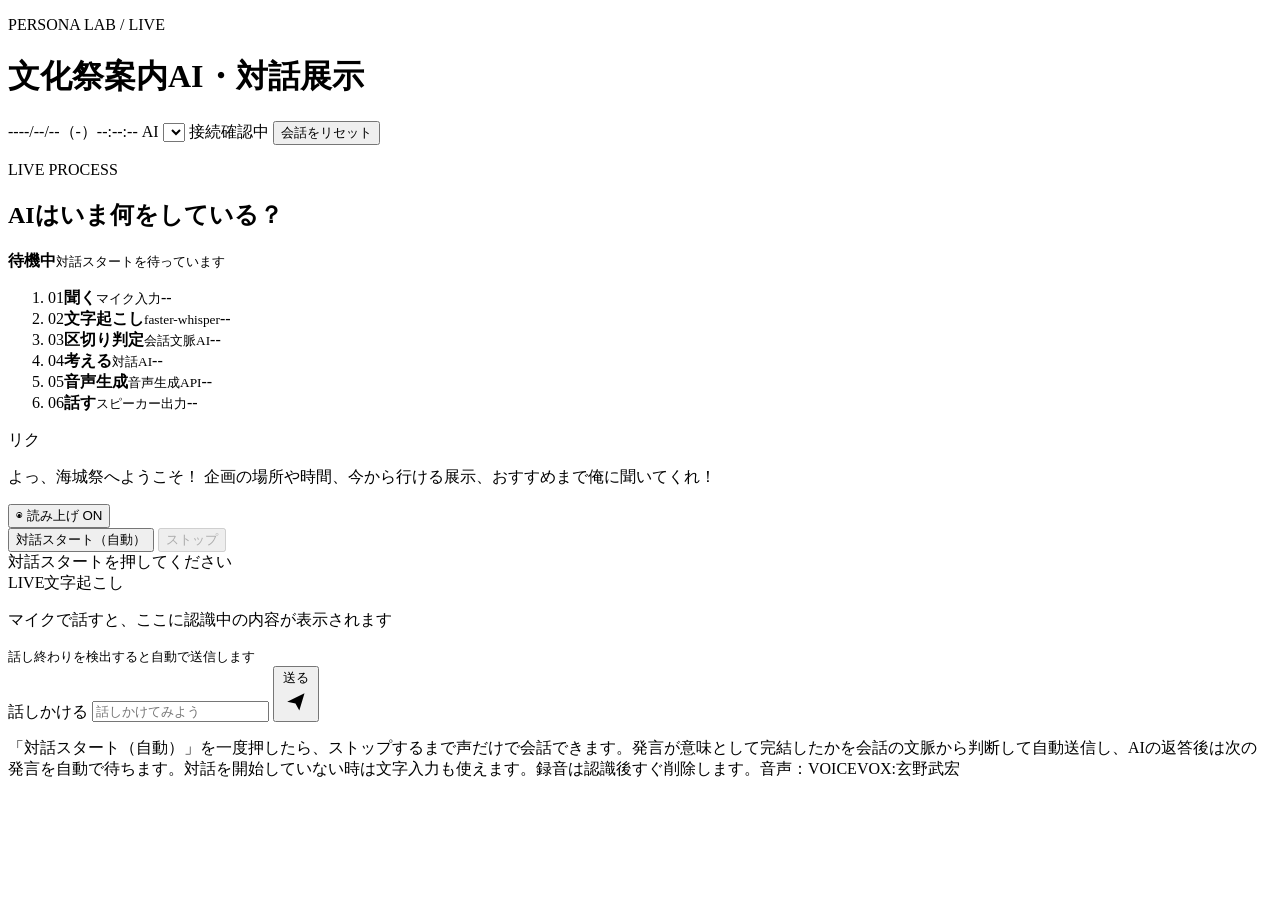
==== web/index.html @ 9c88b9d6 "Preserve festival AI before personal agent development" ====
<!doctype html>
<html lang="ja">
  <head>
    <meta charset="utf-8" />
    <meta name="viewport" content="width=device-width, initial-scale=1" />
    <meta name="theme-color" content="#071727" />
    <meta name="description" content="文化祭展示用の人格対話AIプロトタイプ" />
    <title>文化祭案内AI・対話展示</title>
    <link rel="stylesheet" href="/styles.css" />
  </head>
  <body>
    <main class="stage">
      <header class="topbar">
        <div>
          <p class="eyebrow">PERSONA LAB / LIVE</p>
          <h1 id="title">文化祭案内AI・対話展示</h1>
        </div>
        <div class="top-actions">
          <time class="current-datetime" id="current-datetime">----/--/--（-）--:--:--</time>
          <label class="provider-picker">
            <span>AI</span>
            <select id="provider" aria-label="使用するAI"></select>
          </label>
          <span class="status" id="status"><i></i><span>接続確認中</span></span>
          <button class="reset" id="reset" type="button">会話をリセット</button>
        </div>
      </header>

      <section class="process-monitor" aria-labelledby="process-title">
        <div class="process-heading">
          <div>
            <p class="process-kicker">LIVE PROCESS</p>
            <h2 id="process-title">AIはいま何をしている？</h2>
          </div>
          <p class="process-now" id="process-now" role="status" aria-live="polite">
            <span class="process-now-dot" aria-hidden="true"></span>
            <span><b id="process-now-label">待機中</b><small id="process-now-detail">対話スタートを待っています</small></span>
          </p>
        </div>
        <ol class="process-flow" id="process-flow" aria-label="音声対話の処理工程">
          <li class="process-step" data-stage="listening">
            <span class="step-number">01</span><span class="step-copy"><b>聞く</b><small>マイク入力</small></span><span class="step-duration" data-duration="listening">--</span>
          </li>
          <li class="process-step" data-stage="transcribing">
            <span class="step-number">02</span><span class="step-copy"><b>文字起こし</b><small>faster-whisper</small></span><span class="step-duration" data-duration="transcribing">--</span>
          </li>
          <li class="process-step" data-stage="judging">
            <span class="step-number">03</span><span class="step-copy"><b>区切り判定</b><small>会話文脈AI</small></span><span class="step-duration" data-duration="judging">--</span>
          </li>
          <li class="process-step" data-stage="thinking">
            <span class="step-number">04</span><span class="step-copy"><b>考える</b><small>対話AI</small></span><span class="step-duration" data-duration="thinking">--</span>
          </li>
          <li class="process-step" data-stage="synthesizing">
            <span class="step-number">05</span><span class="step-copy"><b>音声生成</b><small id="voice-engine-name">音声生成API</small></span><span class="step-duration" data-duration="synthesizing">--</span>
          </li>
          <li class="process-step" data-stage="speaking">
            <span class="step-number">06</span><span class="step-copy"><b>話す</b><small>スピーカー出力</small></span><span class="step-duration" data-duration="speaking">--</span>
          </li>
        </ol>
      </section>

      <section class="chat-shell" aria-label="AIとの会話">
        <div class="conversation">
          <div class="messages" id="messages" aria-live="polite">
            <article class="message ai">
              <span class="speaker">リク</span>
              <p>よっ、海城祭へようこそ！ 企画の場所や時間、今から行ける展示、おすすめまで俺に聞いてくれ！</p>
            </article>
          </div>

          <div class="suggestions" id="suggestions" aria-label="話題の例"></div>

          <div class="voice-tools">
            <button id="speaker-toggle" class="speaker-toggle" type="button" aria-pressed="true">
              <span aria-hidden="true">◉</span> 読み上げ ON
            </button>
            <div class="conversation-controls" aria-label="音声対話の操作">
              <button id="conversation-start" class="conversation-start" type="button">対話スタート（自動）</button>
              <button id="conversation-stop" class="conversation-stop" type="button" disabled>ストップ</button>
            </div>
            <span id="voice-state">対話スタートを押してください</span>
          </div>

          <div class="live-transcript" id="live-transcript" aria-live="polite" aria-atomic="true">
            <span class="live-transcript-label"><i aria-hidden="true"></i> LIVE文字起こし</span>
            <p id="live-transcript-text">マイクで話すと、ここに認識中の内容が表示されます</p>
            <small id="live-transcript-hint">話し終わりを検出すると自動で送信します</small>
          </div>

          <form class="composer" id="composer">
            <label class="sr-only" for="message">話しかける</label>
            <input id="message" name="message" maxlength="12000" autocomplete="off" placeholder="話しかけてみよう" />
            <button type="submit" aria-label="送信">
              <span>送る</span>
              <svg viewBox="0 0 24 24" aria-hidden="true"><path d="m5 12 14-7-4.2 14-3.1-5.7L5 12Zm6.7 1.3L19 5" /></svg>
            </button>
          </form>
          <p class="privacy">「対話スタート（自動）」を一度押したら、ストップするまで声だけで会話できます。発言が意味として完結したかを会話の文脈から判断して自動送信し、AIの返答後は次の発言を自動で待ちます。対話を開始していない時は文字入力も使えます。録音は認識後すぐ削除します。音声：VOICEVOX:玄野武宏</p>
        </div>
      </section>
    </main>
    <script src="/app.js"></script>
  </body>
</html>
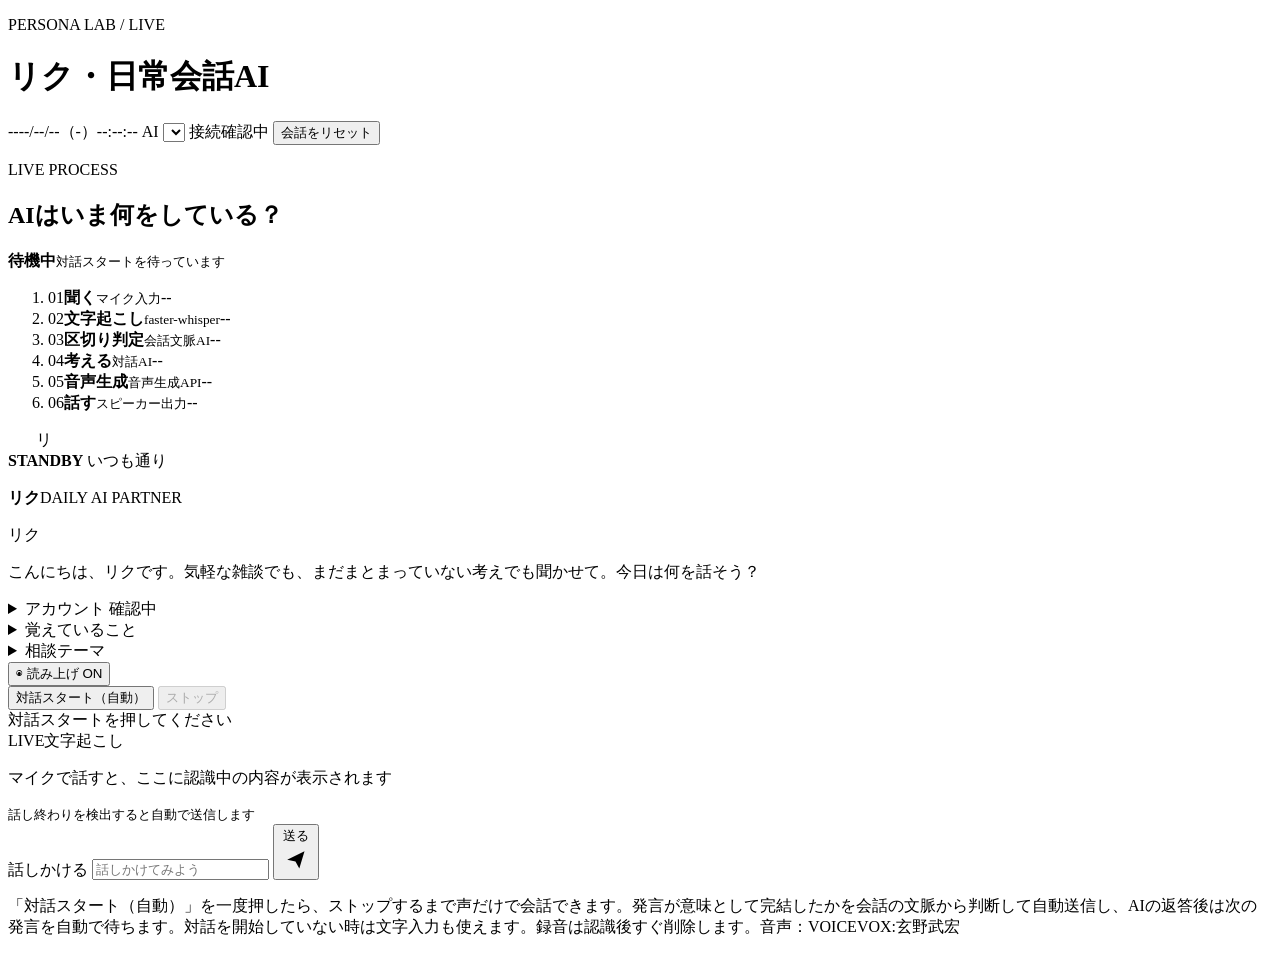
==== commit 6244d14a: "Snapshot daily AI before LangChain and Unity migration" ====
--- a/web/index.html
+++ b/web/index.html
@@ -4,8 +4,8 @@
     <meta charset="utf-8" />
     <meta name="viewport" content="width=device-width, initial-scale=1" />
     <meta name="theme-color" content="#071727" />
-    <meta name="description" content="文化祭展示用の人格対話AIプロトタイプ" />
-    <title>文化祭案内AI・対話展示</title>
+    <meta name="description" content="声と文字で話せる日常会話AI" />
+    <title>リク・日常会話AI</title>
     <link rel="stylesheet" href="/styles.css" />
   </head>
   <body>
@@ -13,7 +13,7 @@
       <header class="topbar">
         <div>
           <p class="eyebrow">PERSONA LAB / LIVE</p>
-          <h1 id="title">文化祭案内AI・対話展示</h1>
+          <h1 id="title">リク・日常会話AI</h1>
         </div>
         <div class="top-actions">
           <time class="current-datetime" id="current-datetime">----/--/--（-）--:--:--</time>
@@ -60,15 +60,111 @@
       </section>
 
       <section class="chat-shell" aria-label="AIとの会話">
+        <aside class="identity" data-state="idle" data-emotion="neutral" aria-label="リクのアバター">
+          <div class="pulse pulse-one" aria-hidden="true"></div>
+          <div class="pulse pulse-two" aria-hidden="true"></div>
+          <div class="avatar-stage">
+            <div class="avatar-parallax">
+              <div class="avatar" role="img" aria-label="青い差し色の服とヘッドセットを着けたリク">
+                <img id="avatar-image" src="/assets/riku-avatar-v1.webp" alt="" draggable="false" />
+                <img class="avatar-expression" data-expression="excited" src="/assets/riku-expression-excited-v1.webp" alt="" aria-hidden="true" draggable="false" />
+                <img class="avatar-expression" data-expression="thinking" src="/assets/riku-expression-thinking-v1.webp" alt="" aria-hidden="true" draggable="false" />
+                <img class="avatar-expression" data-expression="surprised" src="/assets/riku-expression-surprised-v1.webp" alt="" aria-hidden="true" draggable="false" />
+                <img class="avatar-expression" data-expression="concerned" src="/assets/riku-expression-concerned-v1.webp" alt="" aria-hidden="true" draggable="false" />
+                <img class="avatar-blink" src="/assets/riku-avatar-blink-v1.webp" alt="" aria-hidden="true" draggable="false" />
+                <img class="avatar-mouth-closed" src="/assets/riku-avatar-mouth-closed-v2.webp" alt="" aria-hidden="true" draggable="false" />
+                <span id="avatar-letter" class="avatar-fallback" aria-hidden="true">リ</span>
+              </div>
+            </div>
+          </div>
+          <div class="avatar-state" aria-live="polite">
+            <b id="avatar-state-label">STANDBY</b>
+            <span class="voice-bars" aria-hidden="true"><i></i><i></i><i></i><i></i></span>
+            <span id="emotion-label" class="emotion-label">いつも通り</span>
+          </div>
+          <p><b id="persona-name">リク</b><span>DAILY AI PARTNER</span></p>
+        </aside>
         <div class="conversation">
           <div class="messages" id="messages" aria-live="polite">
             <article class="message ai">
               <span class="speaker">リク</span>
-              <p>よっ、海城祭へようこそ！ 企画の場所や時間、今から行ける展示、おすすめまで俺に聞いてくれ！</p>
+              <p>こんにちは、リクです。気軽な雑談でも、まだまとまっていない考えでも聞かせて。今日は何を話そう？</p>
             </article>
           </div>
 
           <div class="suggestions" id="suggestions" aria-label="話題の例"></div>
+          <section id="memory-proposal" class="proposal-panel" aria-label="記憶の提案" hidden>
+            <strong>これ、覚えておく？</strong>
+            <textarea id="memory-proposal-content" maxlength="2000" rows="2" aria-label="保存する前に内容を確認・編集"></textarea>
+            <div>
+              <button id="memory-proposal-save" type="button">確認して保存</button>
+              <button id="memory-proposal-dismiss" type="button">今は覚えない</button>
+            </div>
+            <p id="memory-proposal-status" role="status"></p>
+          </section>
+          <details class="memory-panel account-panel">
+            <summary>アカウント <span id="account-label">確認中</span></summary>
+            <p id="account-description">ログインすると、Macやスマートフォンから同じ記憶と相談テーマを使えます。</p>
+            <form id="account-form">
+              <label for="account-username">ユーザー名</label>
+              <input id="account-username" name="username" autocomplete="username" minlength="3" maxlength="32" pattern="[A-Za-z0-9_-]+" required />
+              <label for="account-password">パスワード（12文字以上）</label>
+              <input id="account-password" name="password" type="password" autocomplete="current-password" minlength="12" maxlength="128" required />
+              <label class="account-confirm"><input id="account-migrate-confirm" type="checkbox" /> このブラウザの履歴・記憶・テーマを新しいアカウントに移すことを確認しました</label>
+              <button id="account-login" type="submit">ログイン</button>
+              <button id="account-register" type="button">新規登録</button>
+              <button id="account-recovery-toggle" type="button">パスワードを忘れた</button>
+              <div id="account-recovery-fields" hidden>
+                <label for="account-recovery-code">保存した復旧コード</label>
+                <input id="account-recovery-code" autocomplete="off" maxlength="43" />
+                <button id="account-recover" type="button">復旧コードでパスワード再設定</button>
+              </div>
+            </form>
+            <div id="account-recovery-result" hidden>
+              <p>この復旧コードは一度だけ表示されます。安全な場所に保存してください。パスワードを忘れた時に必要です。</p>
+              <code id="account-new-recovery-code"></code>
+              <button id="account-recovery-continue" type="button">保存したので続ける</button>
+            </div>
+            <div id="account-signed-in" hidden>
+              <button id="account-migrate" type="button">このブラウザのデータをアカウントに移す</button>
+              <label for="account-reissue-password">復旧コードを再発行する時のパスワード</label>
+              <input id="account-reissue-password" type="password" autocomplete="current-password" />
+              <button id="account-reissue" type="button">復旧コードを再発行</button>
+              <button id="account-logout" type="button">ログアウト</button>
+            </div>
+            <p id="account-status" role="status"></p>
+          </details>
+          <details class="memory-panel">
+            <summary>覚えていること</summary>
+            <p>「私はギターが好き。覚えておいて」と話して保存できます。「ギターのことを忘れて」で削除できます。曖昧なときは確認します。好みや続けている活動は、AIから保存を提案する場合もありますが、確認して保存を押すまで記憶しません。未ログインの場合はブラウザごとに保存され、Cookieを削除するとアクセスできなくなります。ログインすると端末間で共有できます。検索時は検索語、天気の確認時は地名を外部サービスへ送ります。</p>
+            <form id="memory-form">
+              <label for="memory-content">覚えてほしいこと</label>
+              <input id="memory-content" maxlength="2000" required placeholder="例：ギターの練習をしている" />
+              <button type="submit">記憶を追加</button>
+            </form>
+            <p id="memory-status" role="status"></p>
+            <div id="memory-list"></div>
+          </details>
+
+          <details class="memory-panel theme-panel">
+            <summary>相談テーマ <span id="active-theme-label"></span></summary>
+            <p>新しい相談は先にテーマ名を入れて「このテーマで相談を始める」を押すと、以後の会話がそのテーマに紐づきます。話した後に「会話から下書きを作る」で目的・選択肢・未解決点を整理し、確認・修正して保存できます。内容は自動保存されません。</p>
+            <label for="theme-select">保存済みのテーマ</label>
+            <select id="theme-select"><option value="">新しいテーマ</option></select>
+            <form id="theme-form">
+              <label for="theme-title">テーマ名</label><input id="theme-title" maxlength="120" required placeholder="例：進路を考える" />
+              <label for="theme-goal">目的</label><textarea id="theme-goal" maxlength="2000" rows="2"></textarea>
+              <label for="theme-options">選択肢</label><textarea id="theme-options" maxlength="2000" rows="2"></textarea>
+              <label for="theme-open">未解決点</label><textarea id="theme-open" maxlength="2000" rows="2"></textarea>
+              <label for="theme-decisions">決定事項</label><textarea id="theme-decisions" maxlength="2000" rows="2"></textarea>
+              <button id="theme-save" type="submit">このテーマで相談を始める</button>
+              <button id="theme-draft" type="button">会話から下書きを作る</button>
+              <button id="theme-activate" type="button">続きを話す</button>
+              <button id="theme-clear" type="button">テーマを外す</button>
+              <button id="theme-delete" type="button">削除</button>
+            </form>
+            <p id="theme-status" role="status"></p>
+          </details>
 
           <div class="voice-tools">
             <button id="speaker-toggle" class="speaker-toggle" type="button" aria-pressed="true">
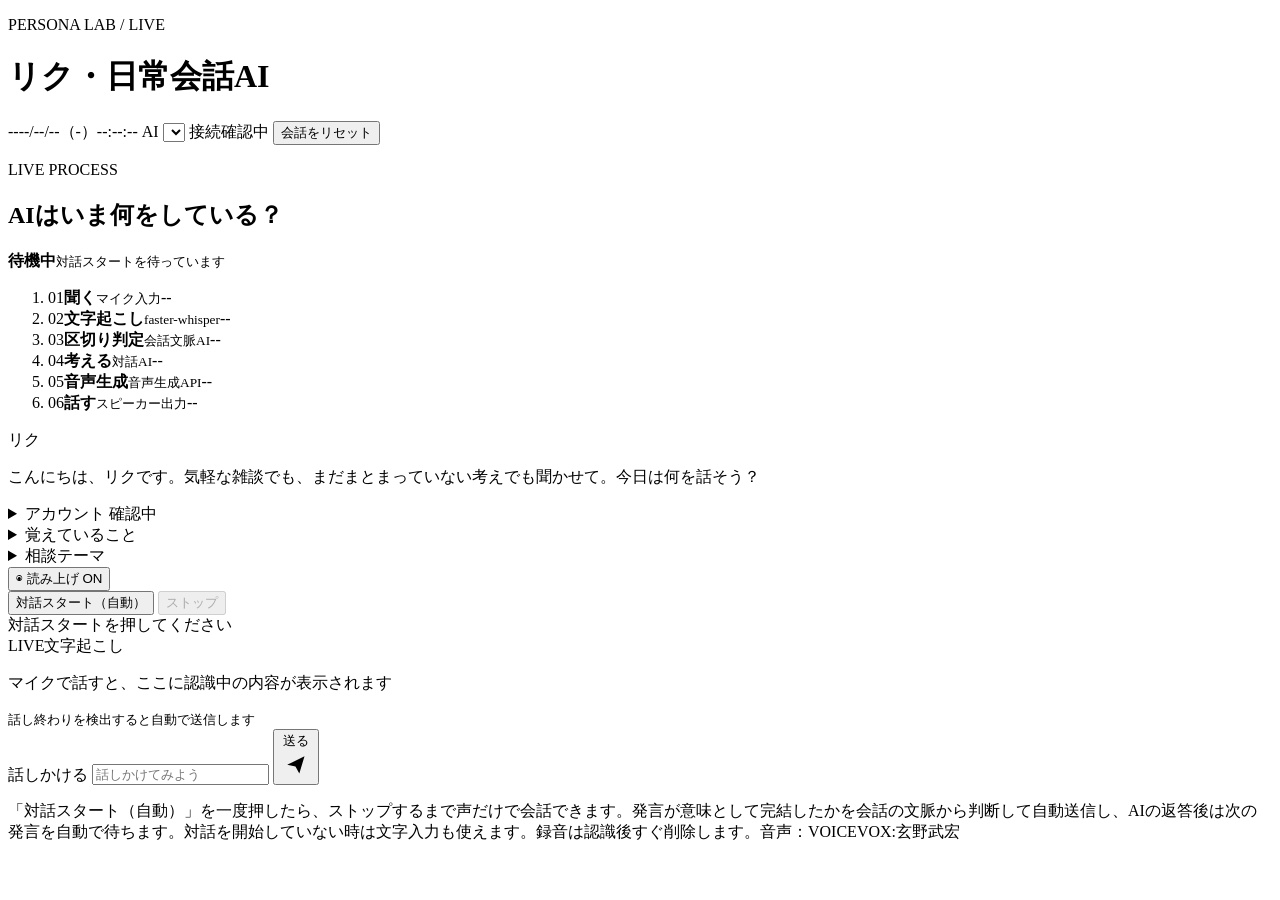
==== commit 70915737: "Remove Unity and avatar UI while retaining LangChain daily AI" ====
--- a/web/index.html
+++ b/web/index.html
@@ -60,30 +60,6 @@
       </section>
 
       <section class="chat-shell" aria-label="AIとの会話">
-        <aside class="identity" data-state="idle" data-emotion="neutral" aria-label="リクのアバター">
-          <div class="pulse pulse-one" aria-hidden="true"></div>
-          <div class="pulse pulse-two" aria-hidden="true"></div>
-          <div class="avatar-stage">
-            <div class="avatar-parallax">
-              <div class="avatar" role="img" aria-label="青い差し色の服とヘッドセットを着けたリク">
-                <img id="avatar-image" src="/assets/riku-avatar-v1.webp" alt="" draggable="false" />
-                <img class="avatar-expression" data-expression="excited" src="/assets/riku-expression-excited-v1.webp" alt="" aria-hidden="true" draggable="false" />
-                <img class="avatar-expression" data-expression="thinking" src="/assets/riku-expression-thinking-v1.webp" alt="" aria-hidden="true" draggable="false" />
-                <img class="avatar-expression" data-expression="surprised" src="/assets/riku-expression-surprised-v1.webp" alt="" aria-hidden="true" draggable="false" />
-                <img class="avatar-expression" data-expression="concerned" src="/assets/riku-expression-concerned-v1.webp" alt="" aria-hidden="true" draggable="false" />
-                <img class="avatar-blink" src="/assets/riku-avatar-blink-v1.webp" alt="" aria-hidden="true" draggable="false" />
-                <img class="avatar-mouth-closed" src="/assets/riku-avatar-mouth-closed-v2.webp" alt="" aria-hidden="true" draggable="false" />
-                <span id="avatar-letter" class="avatar-fallback" aria-hidden="true">リ</span>
-              </div>
-            </div>
-          </div>
-          <div class="avatar-state" aria-live="polite">
-            <b id="avatar-state-label">STANDBY</b>
-            <span class="voice-bars" aria-hidden="true"><i></i><i></i><i></i><i></i></span>
-            <span id="emotion-label" class="emotion-label">いつも通り</span>
-          </div>
-          <p><b id="persona-name">リク</b><span>DAILY AI PARTNER</span></p>
-        </aside>
         <div class="conversation">
           <div class="messages" id="messages" aria-live="polite">
             <article class="message ai">
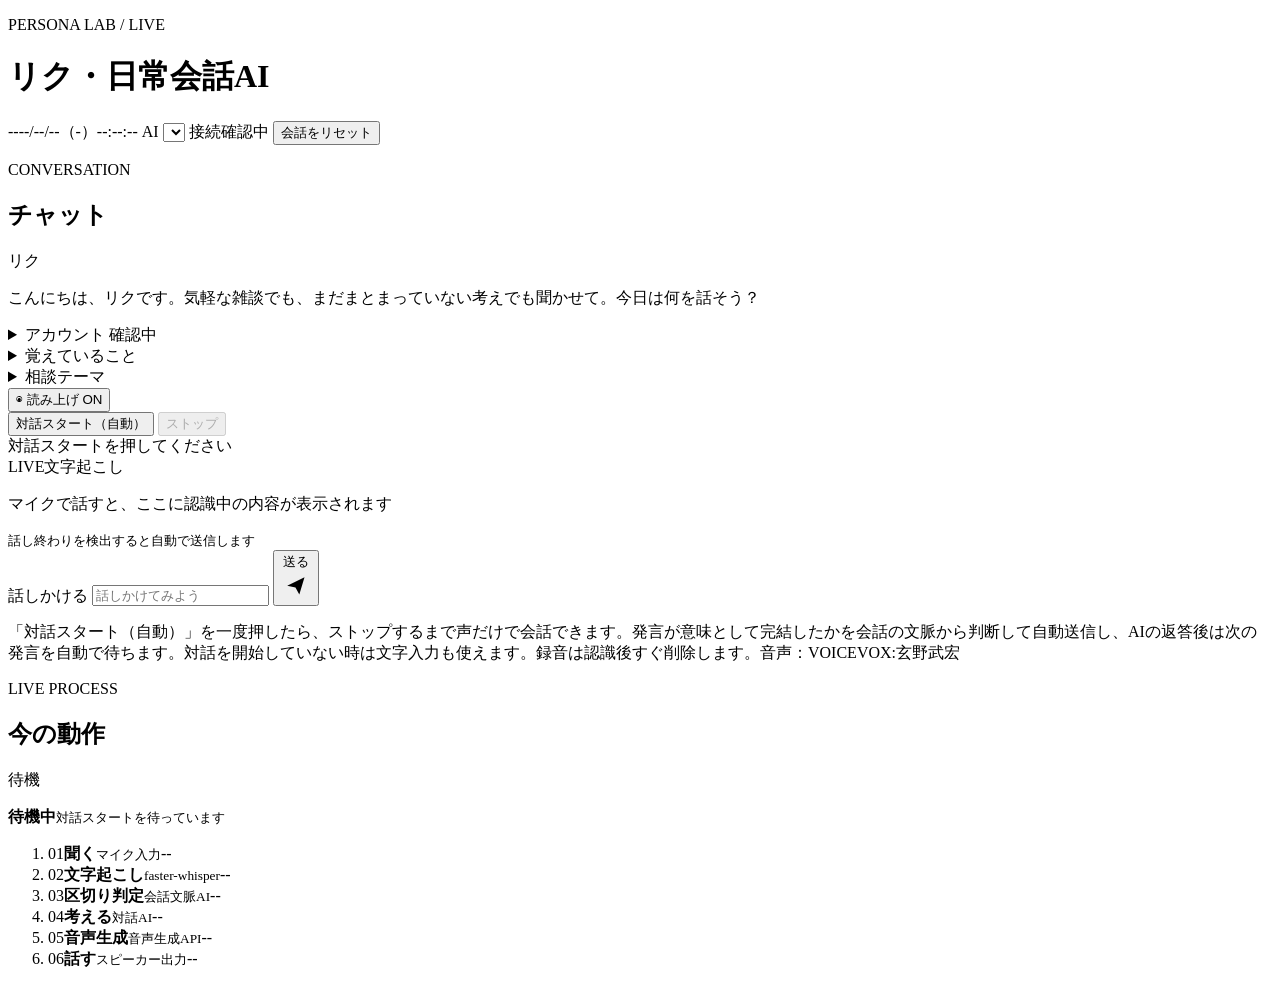
==== commit 59f520ec: "Show conversation and live process in three-panel layout" ====
--- a/web/index.html
+++ b/web/index.html
@@ -26,41 +26,10 @@
         </div>
       </header>
 
-      <section class="process-monitor" aria-labelledby="process-title">
-        <div class="process-heading">
-          <div>
-            <p class="process-kicker">LIVE PROCESS</p>
-            <h2 id="process-title">AIはいま何をしている？</h2>
-          </div>
-          <p class="process-now" id="process-now" role="status" aria-live="polite">
-            <span class="process-now-dot" aria-hidden="true"></span>
-            <span><b id="process-now-label">待機中</b><small id="process-now-detail">対話スタートを待っています</small></span>
-          </p>
-        </div>
-        <ol class="process-flow" id="process-flow" aria-label="音声対話の処理工程">
-          <li class="process-step" data-stage="listening">
-            <span class="step-number">01</span><span class="step-copy"><b>聞く</b><small>マイク入力</small></span><span class="step-duration" data-duration="listening">--</span>
-          </li>
-          <li class="process-step" data-stage="transcribing">
-            <span class="step-number">02</span><span class="step-copy"><b>文字起こし</b><small>faster-whisper</small></span><span class="step-duration" data-duration="transcribing">--</span>
-          </li>
-          <li class="process-step" data-stage="judging">
-            <span class="step-number">03</span><span class="step-copy"><b>区切り判定</b><small>会話文脈AI</small></span><span class="step-duration" data-duration="judging">--</span>
-          </li>
-          <li class="process-step" data-stage="thinking">
-            <span class="step-number">04</span><span class="step-copy"><b>考える</b><small>対話AI</small></span><span class="step-duration" data-duration="thinking">--</span>
-          </li>
-          <li class="process-step" data-stage="synthesizing">
-            <span class="step-number">05</span><span class="step-copy"><b>音声生成</b><small id="voice-engine-name">音声生成API</small></span><span class="step-duration" data-duration="synthesizing">--</span>
-          </li>
-          <li class="process-step" data-stage="speaking">
-            <span class="step-number">06</span><span class="step-copy"><b>話す</b><small>スピーカー出力</small></span><span class="step-duration" data-duration="speaking">--</span>
-          </li>
-        </ol>
-      </section>
-
+      <div class="workspace">
       <section class="chat-shell" aria-label="AIとの会話">
         <div class="conversation">
+          <div class="chat-heading"><p class="process-kicker">CONVERSATION</p><h2>チャット</h2></div>
           <div class="messages" id="messages" aria-live="polite">
             <article class="message ai">
               <span class="speaker">リク</span>
@@ -170,6 +139,27 @@
           <p class="privacy">「対話スタート（自動）」を一度押したら、ストップするまで声だけで会話できます。発言が意味として完結したかを会話の文脈から判断して自動送信し、AIの返答後は次の発言を自動で待ちます。対話を開始していない時は文字入力も使えます。録音は認識後すぐ削除します。音声：VOICEVOX:玄野武宏</p>
         </div>
       </section>
+      <section class="process-monitor" aria-labelledby="process-title">
+        <div class="process-heading">
+          <p class="process-kicker">LIVE PROCESS</p>
+          <h2 id="process-title">今の動作</h2>
+          <span class="process-mode" id="process-mode">待機</span>
+          <p class="process-now" id="process-now" role="status" aria-live="polite">
+            <span class="process-now-dot" aria-hidden="true"></span>
+            <span><b id="process-now-label">待機中</b><small id="process-now-detail">対話スタートを待っています</small></span>
+          </p>
+        </div>
+        <ol class="process-flow" id="process-flow" aria-label="会話の処理工程">
+          <li class="process-step" data-stage="listening"><span class="step-number">01</span><span class="step-copy"><b>聞く</b><small>マイク入力</small></span><span class="step-duration" data-duration="listening">--</span></li>
+          <li class="process-step" data-stage="transcribing"><span class="step-number">02</span><span class="step-copy"><b>文字起こし</b><small>faster-whisper</small></span><span class="step-duration" data-duration="transcribing">--</span></li>
+          <li class="process-step" data-stage="judging"><span class="step-number">03</span><span class="step-copy"><b>区切り判定</b><small>会話文脈AI</small></span><span class="step-duration" data-duration="judging">--</span></li>
+          <li class="process-step" data-stage="thinking"><span class="step-number">04</span><span class="step-copy"><b>考える</b><small>対話AI</small></span><span class="step-duration" data-duration="thinking">--</span></li>
+          <li class="process-step" data-stage="synthesizing"><span class="step-number">05</span><span class="step-copy"><b>音声生成</b><small id="voice-engine-name">音声生成API</small></span><span class="step-duration" data-duration="synthesizing">--</span></li>
+          <li class="process-step" data-stage="speaking"><span class="step-number">06</span><span class="step-copy"><b>話す</b><small>スピーカー出力</small></span><span class="step-duration" data-duration="speaking">--</span></li>
+        </ol>
+      </section>
+      <div class="future-panel" aria-hidden="true"></div>
+      </div>
     </main>
     <script src="/app.js"></script>
   </body>
